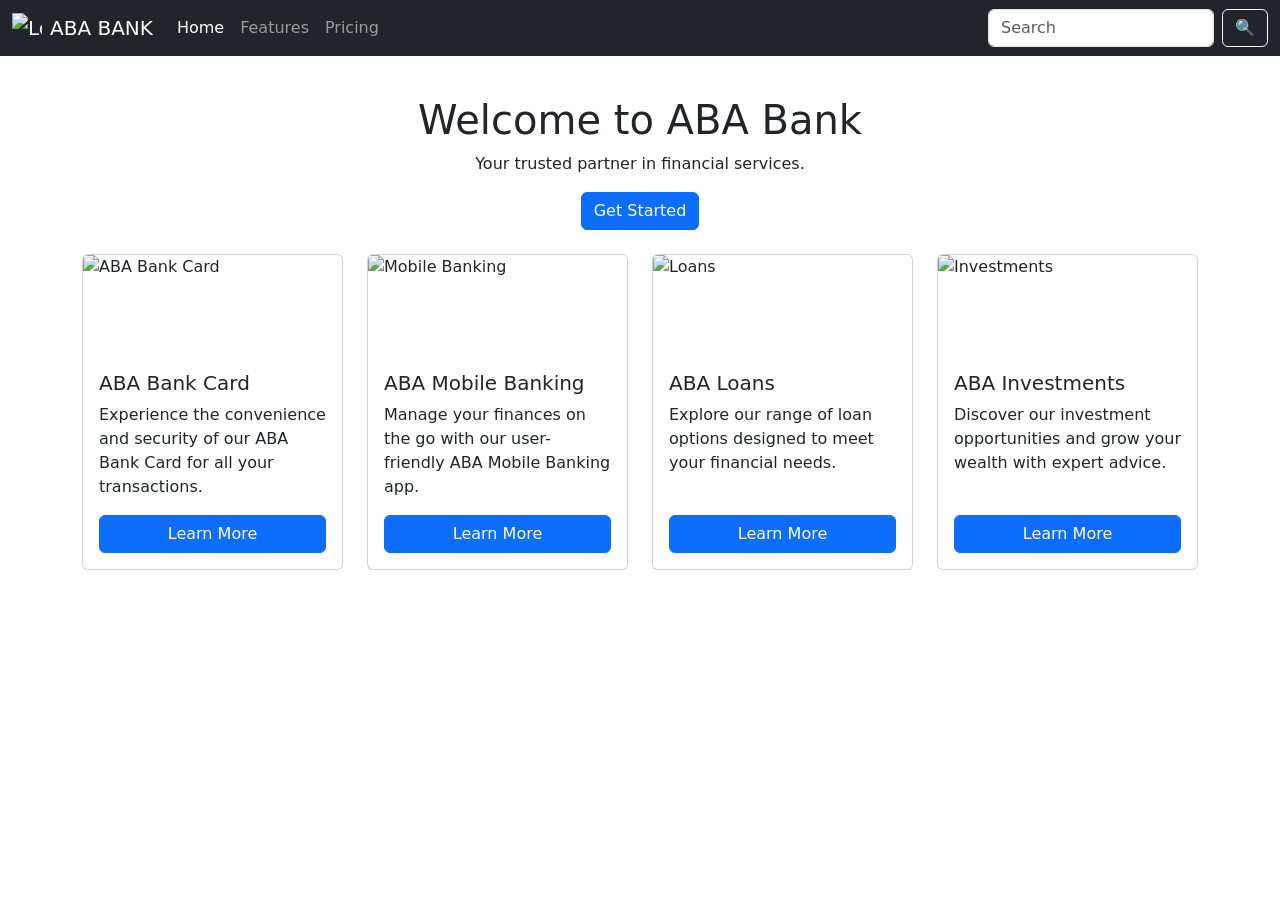
==== Exercise1.html @ 0f5a6fb7 "Add files via upload" ====
<!DOCTYPE html>
<html lang="en">
<head>
    <meta charset="UTF-8">
    <meta name="viewport" content="width=device-width, initial-scale=1.0">
    <title>Document</title>
    <link href="https://cdn.jsdelivr.net/npm/bootstrap@5.3.0/dist/css/bootstrap.min.css" rel="stylesheet">
</head>
<body class="w-100 h-100">
    <!-- Fixed-top navbar (markup fixed) -->
    <nav class="navbar navbar-dark bg-dark fixed-top navbar-expand-lg">
        <div class="container-fluid">
            <a class="navbar-brand d-flex align-items-center" href="#">
                <img style="width: 30px; height: 30px;" src="https://encrypted-tbn0.gstatic.com/images?q=tbn:ANd9GcQwfgP19hmQFgsVVd6zRN3TgO_FDMNKwAr1Kw&s" alt="Logo" class="me-2">
                ABA BANK
            </a>

            <button class="navbar-toggler" type="button" data-bs-toggle="collapse" data-bs-target="#navbarContent" aria-controls="navbarContent" aria-expanded="false" aria-label="Toggle navigation">
                <span class="navbar-toggler-icon"></span>
            </button>

            <div class="collapse navbar-collapse" id="navbarContent">
                <ul class="navbar-nav me-auto mb-2 mb-lg-0">
                    <li class="nav-item"><a class="nav-link active" aria-current="page" href="#">Home</a></li>
                    <li class="nav-item"><a class="nav-link" href="#">Features</a></li>
                    <li class="nav-item"><a class="nav-link" href="#">Pricing</a></li>
                </ul>

                <form class="d-flex" role="search">
                    <input class="form-control me-2" type="search" placeholder="Search" aria-label="Search">
                    <button class="btn btn-outline-light" type="submit">🔍</button>
                </form>
            </div>
        </div>
    </nav>

    <main class="container mt-5 pt-5">
        <h1 class="text-center">Welcome to ABA Bank</h1>
        <p class="text-center">Your trusted partner in financial services.</p>

        <div class="text-center mb-4">
            <a href="#" class="btn btn-primary">Get Started</a>
        </div>

        <!-- Responsive row/col layout for cards -->
        <div class="row gy-4">
            <div class="col-12 col-sm-6 col-md-4 col-lg-3">
                <div class="card h-100">
                    <img style="width: auto; height: 100px; object-fit: contain;" src="https://encrypted-tbn0.gstatic.com/images?q=tbn:ANd9GcQwfgP19hmQFgsVVd6zRN3TgO_FDMNKwAr1Kw&s" class="card-img-top" alt="ABA Bank Card">
                    <div class="card-body d-flex flex-column">
                        <h5 class="card-title">ABA Bank Card</h5>
                        <p class="card-text">Experience the convenience and security of our ABA Bank Card for all your transactions.</p>
                        <a href="#" class="btn btn-primary mt-auto">Learn More</a>
                    </div>
                </div>
            </div>

            <div class="col-12 col-sm-6 col-md-4 col-lg-3">
                <div class="card h-100">
                    <img style="width: auto; height: 100px; object-fit: contain;" src="https://encrypted-tbn0.gstatic.com/images?q=tbn:ANd9GcQwfgP19hmQFgsVVd6zRN3TgO_FDMNKwAr1Kw&s" class="card-img-top" alt="Mobile Banking">
                    <div class="card-body d-flex flex-column">
                        <h5 class="card-title">ABA Mobile Banking</h5>
                        <p class="card-text">Manage your finances on the go with our user-friendly ABA Mobile Banking app.</p>
                        <a href="#" class="btn btn-primary mt-auto">Learn More</a>
                    </div>
                </div>
            </div>

            <div class="col-12 col-sm-6 col-md-4 col-lg-3">
                <div class="card h-100">
                    <img style="width: auto; height: 100px; object-fit: contain;" src="https://encrypted-tbn0.gstatic.com/images?q=tbn:ANd9GcQwfgP19hmQFgsVVd6zRN3TgO_FDMNKwAr1Kw&s" class="card-img-top" alt="Loans">
                    <div class="card-body d-flex flex-column">
                        <h5 class="card-title">ABA Loans</h5>
                        <p class="card-text">Explore our range of loan options designed to meet your financial needs.</p>
                        <a href="#" class="btn btn-primary mt-auto">Learn More</a>
                    </div>
                </div>
            </div>

            <div class="col-12 col-sm-6 col-md-4 col-lg-3">
                <div class="card h-100">
                    <img style="width: auto; height: 100px; object-fit: contain;" src="https://encrypted-tbn0.gstatic.com/images?q=tbn:ANd9GcQwfgP19hmQFgsVVd6zRN3TgO_FDMNKwAr1Kw&s" class="card-img-top" alt="Investments">
                    <div class="card-body d-flex flex-column">
                        <h5 class="card-title">ABA Investments</h5>
                        <p class="card-text">Discover our investment opportunities and grow your wealth with expert advice.</p>
                        <a href="#" class="btn btn-primary mt-auto">Learn More</a>
                    </div>
                </div>
            </div>
        </div>
    </main>

    <script src="https://cdn.jsdelivr.net/npm/bootstrap@5.3.0/dist/js/bootstrap.bundle.min.js"></script>
</body>
</html>
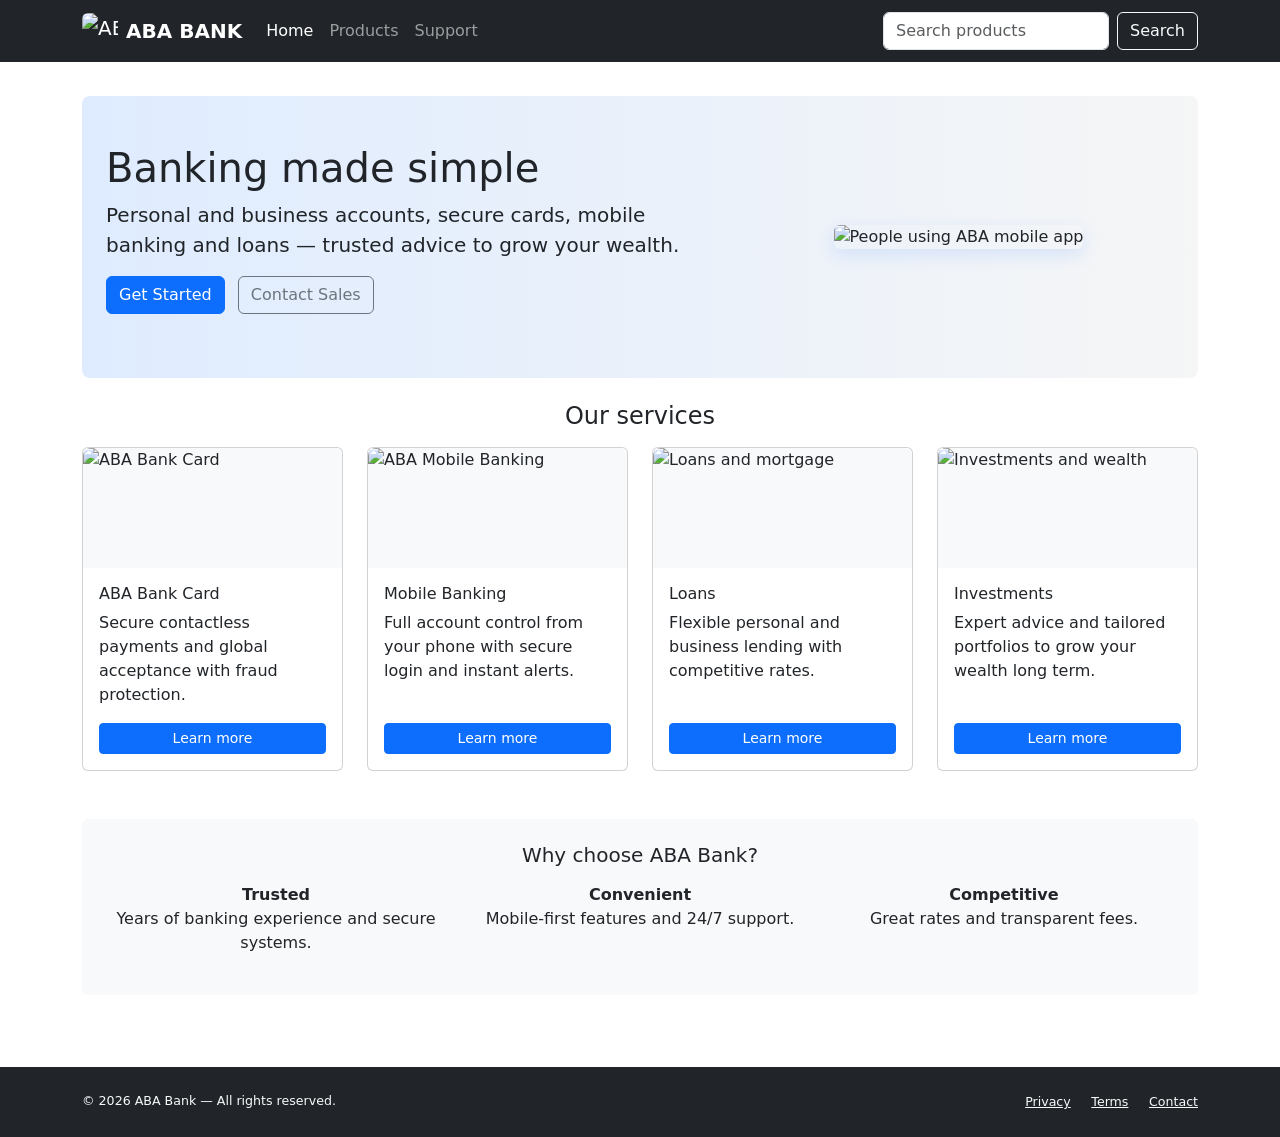
==== commit d46cebf9: "Add files via upload" ====
--- a/Exercise1.html
+++ b/Exercise1.html
@@ -1,95 +1,170 @@
 <!DOCTYPE html>
 <html lang="en">
 <head>
-    <meta charset="UTF-8">
-    <meta name="viewport" content="width=device-width, initial-scale=1.0">
-    <title>Document</title>
+    <meta charset="utf-8">
+    <meta name="viewport" content="width=device-width,initial-scale=1">
+    <title>ABA Bank — Home</title>
+    <meta name="description" content="ABA Bank — Trusted partner for cards, mobile banking, loans and investments.">
+    <link rel="icon" href="data:,">
     <link href="https://cdn.jsdelivr.net/npm/bootstrap@5.3.0/dist/css/bootstrap.min.css" rel="stylesheet">
+    <style>
+        
+        .hero { background: linear-gradient(90deg,#0d6efd22,#6c757d11); border-radius: .5rem; padding: 3rem 1.5rem; }
+        .hero .img-fluid {
+            width: 100%;
+            height: 260px;
+            object-fit: cover;
+            border-radius: .5rem;
+            box-shadow: 0 6px 18px rgba(13,110,253,0.12);
+        }
+
+       
+        .card-img-top {
+            width: 100%;
+            height: 120px;       
+            object-fit: cover; 
+            background: #f8f9fa;
+            padding: 0;         
+            border-top-left-radius: .5rem;
+            border-top-right-radius: .5rem;
+            transition: transform .18s ease, box-shadow .18s ease;
+        }
+        .card.h-100:hover .card-img-top {
+            transform: scale(1.03);
+            box-shadow: 0 8px 20px rgba(0,0,0,0.07);
+        }
+
+       
+        .card-body { min-height: 140px; display: flex; flex-direction: column; }
+
+        footer { font-size: .9rem; }
+    </style>
 </head>
-<body class="w-100 h-100">
-    <!-- Fixed-top navbar (markup fixed) -->
-    <nav class="navbar navbar-dark bg-dark fixed-top navbar-expand-lg">
-        <div class="container-fluid">
-            <a class="navbar-brand d-flex align-items-center" href="#">
-                <img style="width: 30px; height: 30px;" src="https://encrypted-tbn0.gstatic.com/images?q=tbn:ANd9GcQwfgP19hmQFgsVVd6zRN3TgO_FDMNKwAr1Kw&s" alt="Logo" class="me-2">
-                ABA BANK
+<body class="d-flex flex-column min-vh-100" style="padding-top:72px;">
+    <nav class="navbar navbar-expand-lg navbar-dark bg-dark fixed-top">
+        <div class="container">
+            <a class="navbar-brand d-flex align-items-center" href="/" aria-label="ABA Bank home" title="Go to ABA Bank home">
+                <img src="https://informal.digitaleconomy.gov.kh/images/ministry-icon/aba_round.png" alt="ABA logo" width="36" height="36" class="me-2 rounded">
+                <strong>ABA BANK</strong>
             </a>
 
-            <button class="navbar-toggler" type="button" data-bs-toggle="collapse" data-bs-target="#navbarContent" aria-controls="navbarContent" aria-expanded="false" aria-label="Toggle navigation">
+            <button class="navbar-toggler" type="button" data-bs-toggle="collapse" data-bs-target="#navMain" aria-controls="navMain" aria-expanded="false" aria-label="Toggle navigation">
                 <span class="navbar-toggler-icon"></span>
             </button>
 
-            <div class="collapse navbar-collapse" id="navbarContent">
+            <div class="collapse navbar-collapse" id="navMain">
                 <ul class="navbar-nav me-auto mb-2 mb-lg-0">
-                    <li class="nav-item"><a class="nav-link active" aria-current="page" href="#">Home</a></li>
-                    <li class="nav-item"><a class="nav-link" href="#">Features</a></li>
-                    <li class="nav-item"><a class="nav-link" href="#">Pricing</a></li>
+                    <li class="nav-item"><a class="nav-link active" href="#" aria-current="page">Home</a></li>
+                    <li class="nav-item"><a class="nav-link" href="#">Products</a></li>
+                    <li class="nav-item"><a class="nav-link" href="#">Support</a></li>
                 </ul>
 
-                <form class="d-flex" role="search">
-                    <input class="form-control me-2" type="search" placeholder="Search" aria-label="Search">
-                    <button class="btn btn-outline-light" type="submit">🔍</button>
+                <form class="d-flex" role="search" aria-label="Site search">
+                    <input class="form-control me-2" type="search" placeholder="Search products" aria-label="Search">
+                    <button class="btn btn-outline-light" type="submit">Search</button>
                 </form>
             </div>
         </div>
     </nav>
 
-    <main class="container mt-5 pt-5">
-        <h1 class="text-center">Welcome to ABA Bank</h1>
-        <p class="text-center">Your trusted partner in financial services.</p>
-
-        <div class="text-center mb-4">
-            <a href="#" class="btn btn-primary">Get Started</a>
-        </div>
-
-        <!-- Responsive row/col layout for cards -->
-        <div class="row gy-4">
-            <div class="col-12 col-sm-6 col-md-4 col-lg-3">
-                <div class="card h-100">
-                    <img style="width: auto; height: 100px; object-fit: contain;" src="https://encrypted-tbn0.gstatic.com/images?q=tbn:ANd9GcQwfgP19hmQFgsVVd6zRN3TgO_FDMNKwAr1Kw&s" class="card-img-top" alt="ABA Bank Card">
-                    <div class="card-body d-flex flex-column">
-                        <h5 class="card-title">ABA Bank Card</h5>
-                        <p class="card-text">Experience the convenience and security of our ABA Bank Card for all your transactions.</p>
-                        <a href="#" class="btn btn-primary mt-auto">Learn More</a>
-                    </div>
+    <main class="container my-4" role="main">
+        <section class="hero mb-4">
+            <div class="row align-items-center">
+                <div class="col-lg-7">
+                    <h1 class="display-6 mb-2">Banking made simple</h1>
+                    <p class="lead mb-3">Personal and business accounts, secure cards, mobile banking and loans — trusted advice to grow your wealth.</p>
+                    <p>
+                        <a href="#" class="btn btn-primary me-2">Get Started</a>
+                        <a href="#" class="btn btn-outline-secondary">Contact Sales</a>
+                    </p>
+                </div>
+                <div class="col-lg-5 text-center">
+                    <img src="https://i.ytimg.com/vi/gYXlFZwrRu0/maxresdefault.jpg" class="img-fluid rounded" alt="People using ABA mobile app">
                 </div>
             </div>
+        </section>
 
-            <div class="col-12 col-sm-6 col-md-4 col-lg-3">
-                <div class="card h-100">
-                    <img style="width: auto; height: 100px; object-fit: contain;" src="https://encrypted-tbn0.gstatic.com/images?q=tbn:ANd9GcQwfgP19hmQFgsVVd6zRN3TgO_FDMNKwAr1Kw&s" class="card-img-top" alt="Mobile Banking">
-                    <div class="card-body d-flex flex-column">
-                        <h5 class="card-title">ABA Mobile Banking</h5>
-                        <p class="card-text">Manage your finances on the go with our user-friendly ABA Mobile Banking app.</p>
-                        <a href="#" class="btn btn-primary mt-auto">Learn More</a>
-                    </div>
+        <section aria-label="Products and services" class="mb-5">
+            <h2 class="h4 mb-3 text-center">Our services</h2>
+
+            <div class="row gy-4">
+                <div class="col-12 col-sm-6 col-md-6 col-lg-3">
+                    <article class="card h-100">
+                        <img src="https://www.ababank.com/fileadmin/user_upload/Payment_Cards/Debit/payment_cards_banner_v2.jpg" class="card-img-top" alt="ABA Bank Card">
+                        <div class="card-body d-flex flex-column">
+                            <h3 class="h6 card-title">ABA Bank Card</h3>
+                            <p class="card-text">Secure contactless payments and global acceptance with fraud protection.</p>
+                            <a href="#" class="btn btn-sm btn-primary mt-auto">Learn more</a>
+                        </div>
+                    </article>
+                </div>
+
+                <div class="col-12 col-sm-6 col-md-6 col-lg-3">
+                    <article class="card h-100">
+                        <img src="https://i.ytimg.com/vi/5C03naP28UQ/maxresdefault.jpg" class="card-img-top" alt="ABA Mobile Banking">
+                        <div class="card-body d-flex flex-column">
+                            <h3 class="h6 card-title">Mobile Banking</h3>
+                            <p class="card-text">Full account control from your phone with secure login and instant alerts.</p>
+                            <a href="#" class="btn btn-sm btn-primary mt-auto">Learn more</a>
+                        </div>
+                    </article>
+                </div>
+
+                <div class="col-12 col-sm-6 col-md-6 col-lg-3">
+                    <article class="card h-100">
+                        <img src="https://www.ababank.com/fileadmin/user_upload/Landing_Page/ABA_Mortgage_loan/aba_martgage_loan_lp_en_v3.jpg" class="card-img-top" alt="Loans and mortgage">
+                        <div class="card-body d-flex flex-column">
+                            <h3 class="h6 card-title">Loans</h3>
+                            <p class="card-text">Flexible personal and business lending with competitive rates.</p>
+                            <a href="#" class="btn btn-sm btn-primary mt-auto">Learn more</a>
+                        </div>
+                    </article>
+                </div>
+
+                <div class="col-12 col-sm-6 col-md-6 col-lg-3">
+                    <article class="card h-100">
+                        <img src="https://www.ababank.com/fileadmin/user_upload/Landing_Page/Trading_Account/ABA_Mobile_Trading_LP_EN.jpg" class="card-img-top" alt="Investments and wealth">
+                        <div class="card-body d-flex flex-column">
+                            <h3 class="h6 card-title">Investments</h3>
+                            <p class="card-text">Expert advice and tailored portfolios to grow your wealth long term.</p>
+                            <a href="#" class="btn btn-sm btn-primary mt-auto">Learn more</a>
+                        </div>
+                    </article>
                 </div>
             </div>
+        </section>
 
-            <div class="col-12 col-sm-6 col-md-4 col-lg-3">
-                <div class="card h-100">
-                    <img style="width: auto; height: 100px; object-fit: contain;" src="https://encrypted-tbn0.gstatic.com/images?q=tbn:ANd9GcQwfgP19hmQFgsVVd6zRN3TgO_FDMNKwAr1Kw&s" class="card-img-top" alt="Loans">
-                    <div class="card-body d-flex flex-column">
-                        <h5 class="card-title">ABA Loans</h5>
-                        <p class="card-text">Explore our range of loan options designed to meet your financial needs.</p>
-                        <a href="#" class="btn btn-primary mt-auto">Learn More</a>
-                    </div>
+        <section class="bg-light p-4 rounded mb-5" aria-labelledby="why-title">
+            <h2 id="why-title" class="h5 mb-3 text-center">Why choose ABA Bank?</h2>
+            <div class="row text-center">
+                <div class="col-12 col-md-4 mb-3">
+                    <strong>Trusted</strong>
+                    <p class="mb-0">Years of banking experience and secure systems.</p>
+                </div>
+                <div class="col-12 col-md-4 mb-3">
+                    <strong>Convenient</strong>
+                    <p class="mb-0">Mobile-first features and 24/7 support.</p>
+                </div>
+                <div class="col-12 col-md-4 mb-3">
+                    <strong>Competitive</strong>
+                    <p class="mb-0">Great rates and transparent fees.</p>
                 </div>
             </div>
-
-            <div class="col-12 col-sm-6 col-md-4 col-lg-3">
-                <div class="card h-100">
-                    <img style="width: auto; height: 100px; object-fit: contain;" src="https://encrypted-tbn0.gstatic.com/images?q=tbn:ANd9GcQwfgP19hmQFgsVVd6zRN3TgO_FDMNKwAr1Kw&s" class="card-img-top" alt="Investments">
-                    <div class="card-body d-flex flex-column">
-                        <h5 class="card-title">ABA Investments</h5>
-                        <p class="card-text">Discover our investment opportunities and grow your wealth with expert advice.</p>
-                        <a href="#" class="btn btn-primary mt-auto">Learn More</a>
-                    </div>
-                </div>
-            </div>
-        </div>
+        </section>
     </main>
 
+    <footer class="mt-auto bg-dark text-light py-4">
+        <div class="container d-flex flex-column flex-md-row justify-content-between align-items-center">
+            <div class="mb-2 mb-md-0 small">&copy; <span id="year"></span> ABA Bank — All rights reserved.</div>
+            <nav aria-label="Footer">
+                <a class="text-light small me-3" href="#">Privacy</a>
+                <a class="text-light small me-3" href="#">Terms</a>
+                <a class="text-light small" href="#">Contact</a>
+            </nav>
+        </div>
+    </footer>
+
+    <script>document.getElementById('year').textContent = new Date().getFullYear();</script>
     <script src="https://cdn.jsdelivr.net/npm/bootstrap@5.3.0/dist/js/bootstrap.bundle.min.js"></script>
 </body>
 </html>
